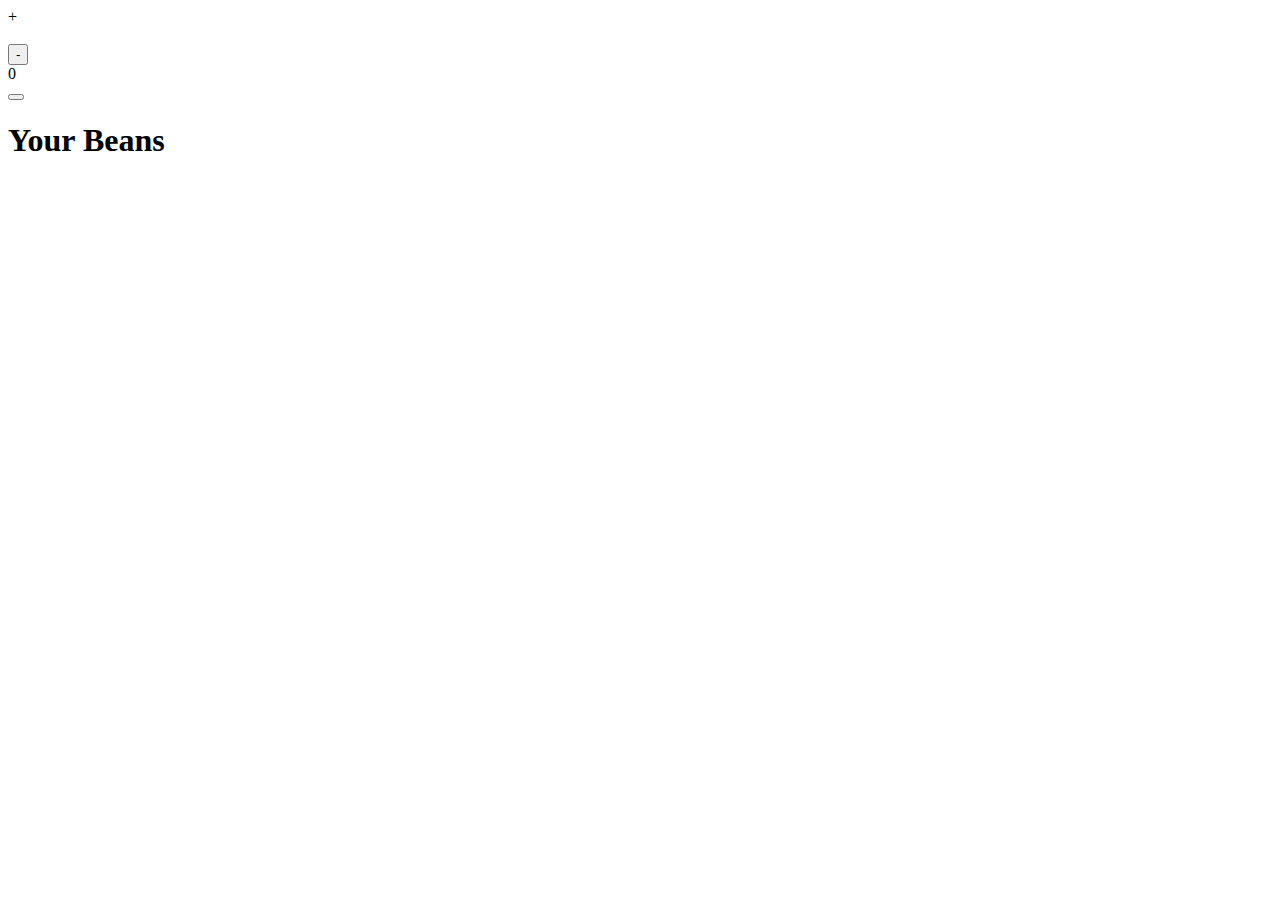
==== index.html @ d1da7e81 "Cart aside structure" ====
<!DOCTYPE html>
<html lang="en">

<head>
    <meta charset="UTF-8">
    <meta http-equiv="X-UA-Compatible" content="IE=edge">
    <meta name="viewport" content="width=device-width, initial-scale=1.0">
    <title>Specialty Coffee Bags</title>
</head>

<main>
    <div class="bags">
        <div class="bag-item">
            <a>
                <div class="item-img"></div>
                <div class="add-item">+</div>
            </a>
            <div class="bag-item--price"></div>
            <div class="bag-item--name"></div>
        </div>

        <!--cart-->

        <div class="cart--item">
            <img src="" />
            <div class="cart-item--name"></div>
            <div class="cart-item-qtt">
                <button class="cart-item-qttminus">-</button>
                <div class="cart-qtt">0</div>
                <button class="cart-item-qttadd"></button>
            </div>
        </div>

    </div>
</main>

<aside>
    <div class="cart--place">
        <h1>Your Beans</h1>
        <div class="cart"></div>
    </div>
</aside>
<body>

</body>

</html>
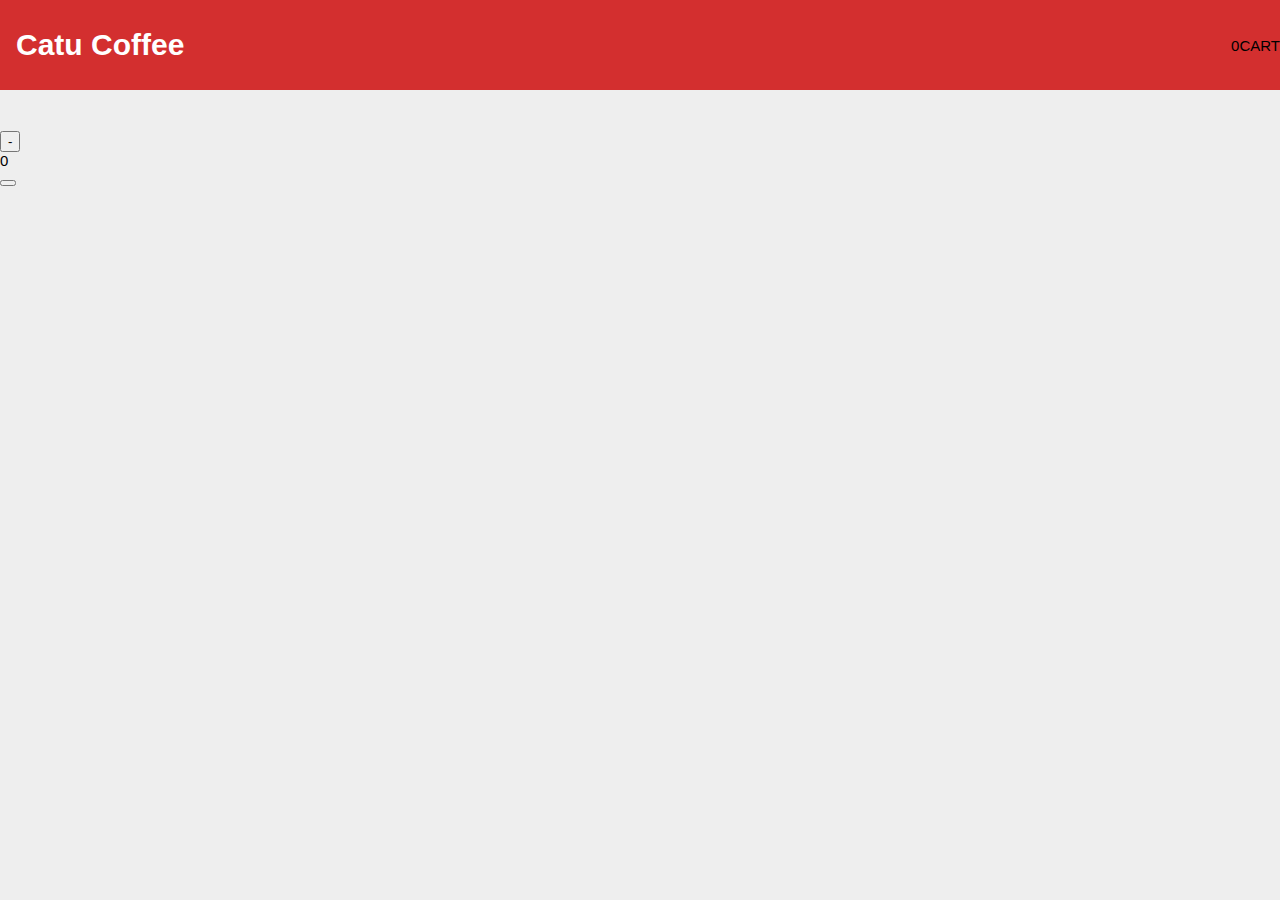
==== commit e0e4c26c: "JS functions and css files" ====
--- a/index.html
+++ b/index.html
@@ -6,18 +6,29 @@
     <meta http-equiv="X-UA-Compatible" content="IE=edge">
     <meta name="viewport" content="width=device-width, initial-scale=1.0">
     <title>Specialty Coffee Bags</title>
+    <link rel="stylesheet" href="CSS/style.css"/>
 </head>
 
-<main>
+<body>
+
     <div class="bags">
         <div class="bag-item">
-            <a>
-                <div class="item-img"></div>
+            <a href="">
+                <div class="item-img"><img src=""/></div>
                 <div class="add-item">+</div>
             </a>
-            <div class="bag-item--price"></div>
+            <div class="bag-item--price">$</div>
             <div class="bag-item--name"></div>
+            <div class="bag-item--notes"></div>
+
         </div>
+
+        <main>
+            <h2>Our Coffees</h2>
+
+            <div class="bag-area"></div>
+
+        </main>
 
         <!--cart-->
 
@@ -32,16 +43,22 @@
         </div>
 
     </div>
-</main>
 
-<aside>
-    <div class="cart--place">
-        <h1>Your Beans</h1>
-        <div class="cart"></div>
-    </div>
-</aside>
-<body>
+    <header>
+        <h1>Catu Coffee</h1>
+        <div class="main-menu"><span>0</span>CART</div>
+    </header>
+
+
+    <aside>
+        <div class="cart--place">
+            <h1>Your Beans</h1>
+            <div class="cart"></div>
+        </div>
+    </aside>
+
+<script src="coffeeBags.js"></script>
+<script src="js/script.js"></script>
 
 </body>
-
 </html>--- a/CSS/style.css
+++ b/CSS/style.css
@@ -0,0 +1,30 @@
+
+* {
+    box-sizing: border-box;
+}
+
+body {
+    background-color:#EEE;
+    font-family:sans-serif;
+    font-size:15px;
+    display:flex;
+    margin:0;
+    min-height:100vh;
+}
+
+header {
+    position: fixed;
+    left:0;
+    top:0;
+    right:0;
+    height:90px;
+    background-color:#d32f2f;
+    display:flex; 
+    justify-content:space-between;
+    align-items: center;
+}
+
+header h1 {
+    margin-left: 1rem;
+    color: #fff;
+}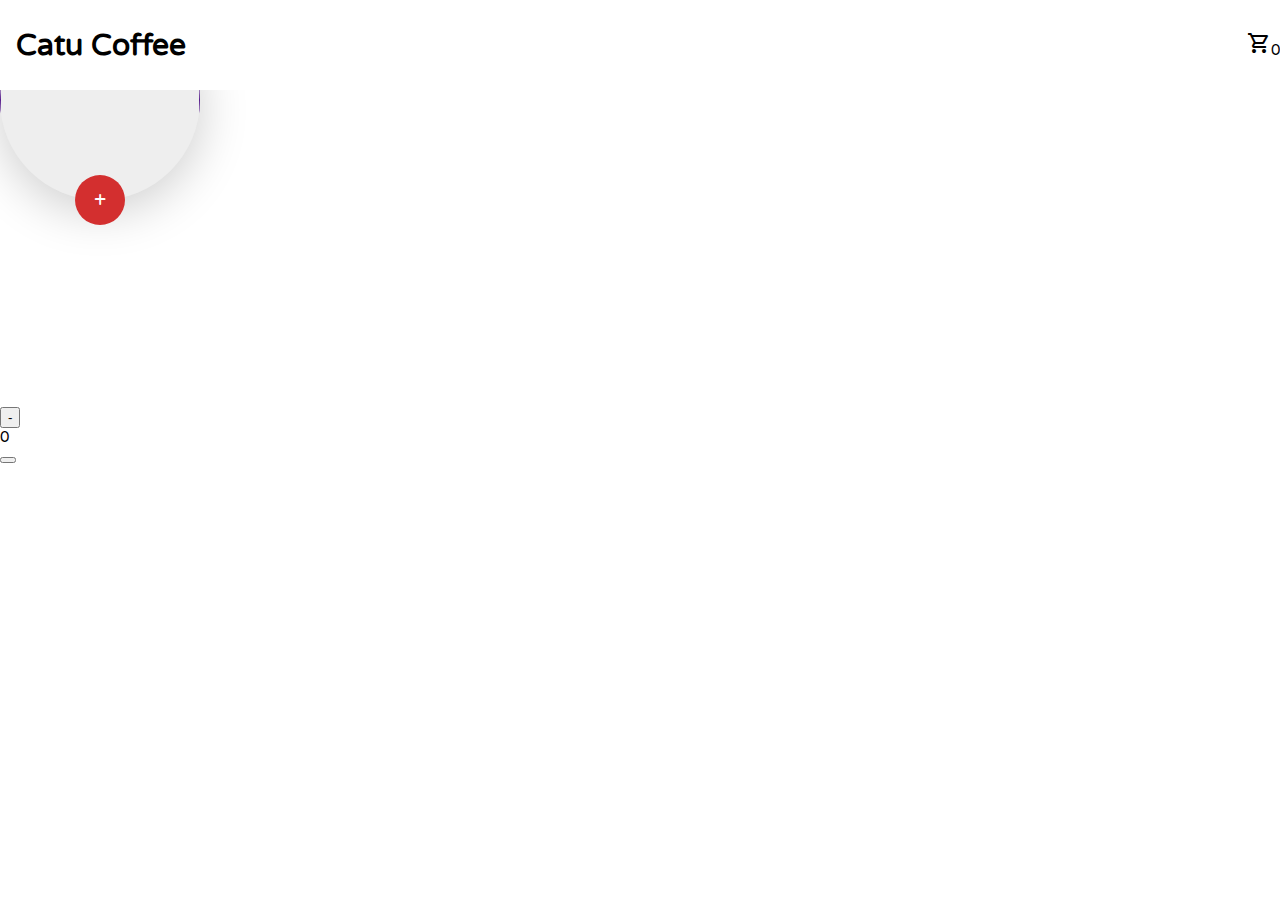
==== commit 84102dac: "css updates" ====
--- a/index.html
+++ b/index.html
@@ -7,6 +7,7 @@
     <meta name="viewport" content="width=device-width, initial-scale=1.0">
     <title>Specialty Coffee Bags</title>
     <link rel="stylesheet" href="CSS/style.css"/>
+    <link rel="stylesheet" href="https://fonts.googleapis.com/css2?family=Material+Symbols+Outlined:opsz,wght,FILL,GRAD@48,400,0,0" />
 </head>
 
 <body>
@@ -17,7 +18,7 @@
                 <div class="item-img"><img src=""/></div>
                 <div class="add-item">+</div>
             </a>
-            <div class="bag-item--price">$</div>
+            <div class="bag-item--price"></div>
             <div class="bag-item--name"></div>
             <div class="bag-item--notes"></div>
 
@@ -46,13 +47,15 @@
 
     <header>
         <h1>Catu Coffee</h1>
-        <div class="main-menu"><span>0</span>CART</div>
+        <div class="main-menu"><span class="material-symbols-outlined">
+            shopping_cart
+            </span>0</div>
     </header>
 
 
     <aside>
         <div class="cart--place">
-            <h1>Your Beans</h1>
+            <h1>Our Beans</h1>
             <div class="cart"></div>
         </div>
     </aside>
--- a/CSS/style.css
+++ b/CSS/style.css
@@ -1,16 +1,25 @@
+@import url('https://fonts.googleapis.com/css2?family=Varela+Round&display=swap');
+
 
 * {
     box-sizing: border-box;
 }
 
 body {
-    background-color:#EEE;
-    font-family:sans-serif;
+    
+    background: rgb(255,255,255);
+    background: linear-gradient(0deg, rgba(255,255,255,1) 90%, rgba(157,157,157,1) 94%, rgba(1,1,1,1) 98%); 
+    font-family: 'Varela Round', sans-serif;
     font-size:15px;
     display:flex;
     margin:0;
     min-height:100vh;
+
 }
+
+/* .bags {
+    display:none;
+} */
 
 header {
     position: fixed;
@@ -18,7 +27,7 @@
     top:0;
     right:0;
     height:90px;
-    background-color:#d32f2f;
+    background-color:white;
     display:flex; 
     justify-content:space-between;
     align-items: center;
@@ -26,5 +35,94 @@
 
 header h1 {
     margin-left: 1rem;
-    color: #fff;
+    color:black;
+
+    
+}
+
+.bag-area {
+    display:grid;
+    grid-template-columns: repeat(3, 1fr);
+}
+
+.bag-item{
+    text-align: center;
+    max-width:250px;
+    margin:0 auto 50px auto;
+
+    
+    
+}
+
+.bag-item a{
+    display:flex;
+    flex-direction: column;
+    align-items:center;
+    text-decoration: none;
+}
+
+.item-img{
+    width:200px;
+    height:200px;
+    background-color:#EEE;
+    border-radius:100px;
+    box-shadow:0px 10px 50px rgba(0, 0, 0, 0.2);
+}
+
+.item-img img{
+    width:50%;
+    height:auto;
+    border-radius:100px;
+    width:200px;
+    height:200px;
+
+}
+
+
+h2{
+    color:white;
+    text-align:center
+}
+
+main {
+    flex:1;
+    padding:20px;
+    margin-top:60px;
+}
+
+.add-item {
+    width:50px;
+    height:50px;
+    line-height:50px;
+    border-radius:25px;
+    background-color:#d32f2f;
+    text-align:center;
+    color:#FFF;
+    font-size:22px;
+    cursor:pointer;
+    margin-top:-25px;
+    transition:all ease .2s;
+}
+
+.bag-item a:hover .add-item {
+    background-color:#b71c1c;
+}
+
+.bag-item--price {
+    font-size:15px;
+    color:#333;
+    margin-top:5px;
+}
+
+.bag-item--name {
+    font-size:20px;
+    font-weight: bold;
+    color:#000;
+    margin-top:5px;
+}
+
+.bag-item--note {
+    font-size:13px;
+    color:#555;
+    margin-top:10px;
 }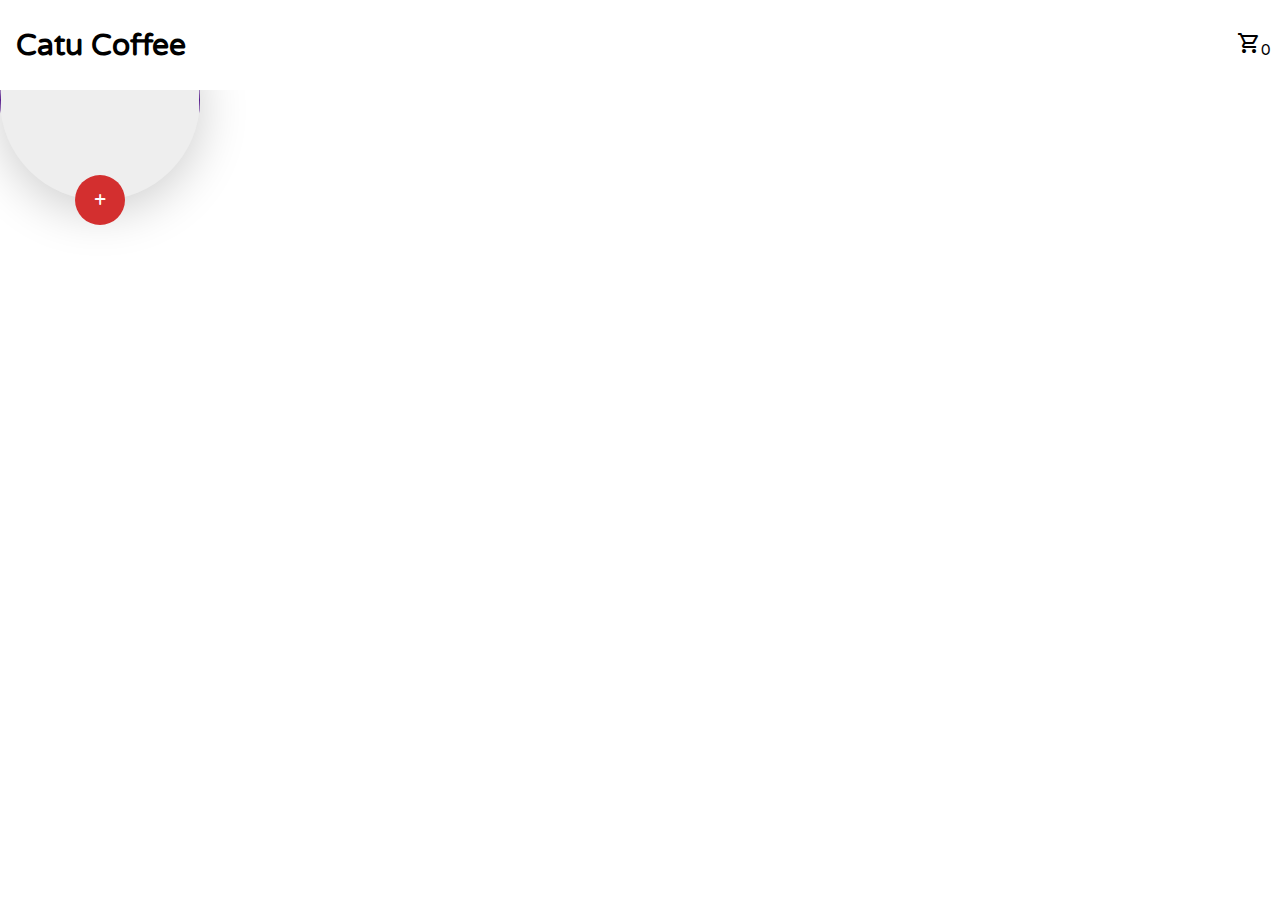
==== commit 036d2284: "style and tags updates" ====
--- a/index.html
+++ b/index.html
@@ -33,7 +33,7 @@
 
         <!--cart-->
 
-        <div class="cart--item">
+        <!-- <div class="cart--item">
             <img src="" />
             <div class="cart-item--name"></div>
             <div class="cart-item-qtt">
@@ -43,7 +43,7 @@
             </div>
         </div>
 
-    </div>
+    </div> -->
 
     <header>
         <h1>Catu Coffee</h1>
@@ -53,12 +53,12 @@
     </header>
 
 
-    <aside>
+    <!-- <aside>
         <div class="cart--place">
             <h1>Our Beans</h1>
             <div class="cart"></div>
         </div>
-    </aside>
+    </aside> -->
 
 <script src="coffeeBags.js"></script>
 <script src="js/script.js"></script>
--- a/CSS/style.css
+++ b/CSS/style.css
@@ -22,7 +22,7 @@
 } */
 
 header {
-    position: fixed;
+    position: absolute;
     left:0;
     top:0;
     right:0;
@@ -40,6 +40,10 @@
     
 }
 
+.main-menu{
+
+    margin-right:10px;
+}
 .bag-area {
     display:grid;
     grid-template-columns: repeat(3, 1fr);
@@ -49,6 +53,7 @@
     text-align: center;
     max-width:250px;
     margin:0 auto 50px auto;
+    
 
     
     
@@ -90,6 +95,7 @@
     margin-top:60px;
 }
 
+
 .add-item {
     width:50px;
     height:50px;
@@ -125,4 +131,12 @@
     font-size:13px;
     color:#555;
     margin-top:10px;
+}
+
+aside {
+    background-color:#ffcdd2;
+    width:0vw;
+    font-family:'Hepta Slab', Helvetica, Arial;
+    transition:all ease .2s;
+    overflow-x:hidden;
 }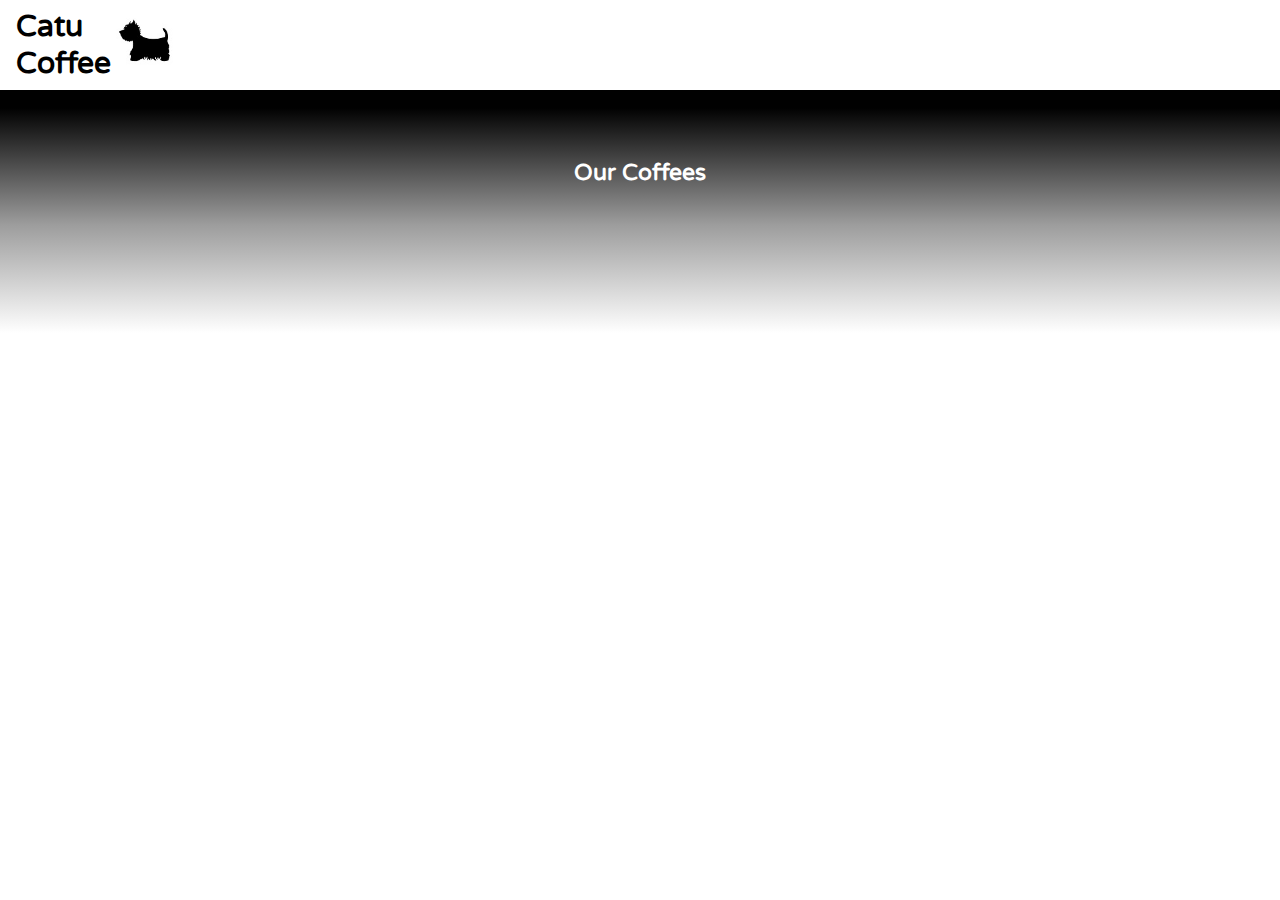
==== commit 2fdd7405: "new improvements and functions" ====
--- a/index.html
+++ b/index.html
@@ -13,6 +13,7 @@
 <body>
 
     <div class="bags">
+
         <div class="bag-item">
             <a href="">
                 <div class="item-img"><img src=""/></div>
@@ -24,16 +25,11 @@
 
         </div>
 
-        <main>
-            <h2>Our Coffees</h2>
-
-            <div class="bag-area"></div>
-
-        </main>
+       
 
         <!--cart-->
 
-        <!-- <div class="cart--item">
+        <div class="cart--item">
             <img src="" />
             <div class="cart-item--name"></div>
             <div class="cart-item-qtt">
@@ -43,22 +39,63 @@
             </div>
         </div>
 
-    </div> -->
+    </div> 
 
     <header>
-        <h1>Catu Coffee</h1>
-        <div class="main-menu"><span class="material-symbols-outlined">
-            shopping_cart
-            </span>0</div>
+        <h1>Catu Coffee
+        </h1>
+        <img src="/Images/catulogo.jpg">
+        <div class="main-menu"><span>
+            0
+            </span>🛒</div>
     </header>
 
+    <main>
+        <h2>Our Coffees</h2>
 
-    <!-- <aside>
+        <div class="bag-area"></div>
+
+    </main>
+
+    <aside>
         <div class="cart--place">
             <h1>Our Beans</h1>
             <div class="cart"></div>
         </div>
-    </aside> -->
+    </aside>
+
+    <div class="">
+
+    </div>
+
+
+    <div class="modalWindow">
+        <div class="windowBody">
+            <div class="imgBag">
+                <img src="" />
+            </div>
+            <div class="bagInfo">
+                <h1>--</h1>
+                <div class="bagInfo--notes">--</div>
+    
+                <div class="bagInfo--pricearea">
+                    <div class="bagInfo--sector">Price</div>
+                    <div class="bagInfo--price">
+                        <div class="bagInfo--actualPrice">$ --</div>
+                        <div class="bagInfo--qtarea">
+                            <button class="bagInfo--qttminus">-</button>
+                            <div class="bagInfo--qt">1</div>
+                            <button class="bagInfo--qttadd">+</button>
+                        </div>
+                    </div>
+                </div>
+                <div class="bagInfo--addButton">Send to Cart</div>
+                <div class="bagInfo--cancelButton">Cancel</div>
+            </div>
+        </div>
+    </div>
+
+
 
 <script src="coffeeBags.js"></script>
 <script src="js/script.js"></script>
--- a/CSS/style.css
+++ b/CSS/style.css
@@ -8,7 +8,7 @@
 body {
     
     background: rgb(255,255,255);
-    background: linear-gradient(0deg, rgba(255,255,255,1) 90%, rgba(157,157,157,1) 94%, rgba(1,1,1,1) 98%); 
+    background: linear-gradient(0deg, rgba(255,255,255,1) 63%, rgba(157,157,157,1) 75%, rgba(1,1,1,1) 88%); 
     font-family: 'Varela Round', sans-serif;
     font-size:15px;
     display:flex;
@@ -17,9 +17,9 @@
 
 }
 
-/* .bags {
+.bags {
     display:none;
-} */
+}
 
 header {
     position: absolute;
@@ -36,6 +36,17 @@
 header h1 {
     margin-left: 1rem;
     color:black;
+    align-items: center;
+    
+
+
+    
+}
+
+header img{
+    height: 4rem;
+    margin-right:95rem;
+    margin-bottom:10px;
 
     
 }
@@ -53,8 +64,7 @@
     text-align: center;
     max-width:250px;
     margin:0 auto 50px auto;
-    
-
+    padding:20px;
     
     
 }
@@ -70,14 +80,14 @@
     width:200px;
     height:200px;
     background-color:#EEE;
-    border-radius:100px;
+    border-radius:50px;
     box-shadow:0px 10px 50px rgba(0, 0, 0, 0.2);
 }
 
 .item-img img{
     width:50%;
     height:auto;
-    border-radius:100px;
+    border-radius:50px;
     width:200px;
     height:200px;
 
@@ -91,7 +101,7 @@
 
 main {
     flex:1;
-    padding:20px;
+    padding:80px;
     margin-top:60px;
 }
 
@@ -133,10 +143,125 @@
     margin-top:10px;
 }
 
+
+
 aside {
     background-color:#ffcdd2;
     width:0vw;
-    font-family:'Hepta Slab', Helvetica, Arial;
+    font-family:'Varela Round', sans-serif;
     transition:all ease .2s;
     overflow-x:hidden;
-}+}
+
+.main-menu{
+    background-color:#D3D3D3;
+    margin-right: 15px;
+    font-size: 26px;
+    padding: 5px 20px;
+    border-radius: 5px;
+    cursor: pointer;
+}
+
+.modalWindow {
+    position:fixed;
+    left:0;
+    top:0;
+    bottom:0;
+    right:0;
+    background-color:rgba(255, 255, 255, 0.5);
+    display:none;
+    transition: all ease .5s;
+    justify-content: center;
+    align-items: center;
+    overflow-y:auto;
+}
+
+/* <!--/modalWindow--> */
+
+.windowBody {
+    width:900px;
+    background-color:#FFF;
+    border-radius:10px;
+    box-shadow:0px 0px 15px #999;
+    display:flex;
+    margin:20px 0px;
+}
+
+.bagInfo {
+    flex:1;
+    font-family:'Varela Round', sans-serif;
+    margin:70px;
+}
+
+.pizzaInfo h1 {
+    margin-top:50px;
+}
+
+.imgBag{
+    flex:1;
+    display:flex;
+    justify-content: center;
+    align-items: center;
+}
+
+.imgBag img{
+    height:350px;
+    width:auto;
+    margin:20px;
+    border-radius:10px;
+}
+
+
+.bagInfo--qtarea button {
+    border:0;
+    background-color:transparent;
+    font-size:17px;
+    outline:0;
+    cursor:pointer;
+    padding:0px 10px;
+    color:#333;
+}
+
+.bagInfo--qtarea {
+    display:inline-flex;
+    background-color:#EEE;
+    border-radius:10px;
+    height:30px;
+    align-items: center;
+
+    
+}
+
+.bagInfo--addButton {
+    margin-top:30px;
+    padding:20px 30px;
+    border-radius:20px;
+    background-color:#FF5733 ;
+    color:#FFF;
+    display:inline-block;
+    cursor:pointer;
+    margin-right:30px;
+}
+
+.bagInfo--addButton:hover {
+    background-color:#FFBD33;
+}
+
+.bagInfo--cancelButton {
+    display:inline-block;
+    cursor:pointer;
+}
+
+.bagInfo--actualPrice {
+    font-size:2rem;
+}
+
+.bagInfo--sector{
+    color:#CCC;
+    text-transform: uppercase;
+    font-size:14px;
+    margin-top:30px;
+    margin-bottom:10px;
+    
+}
+
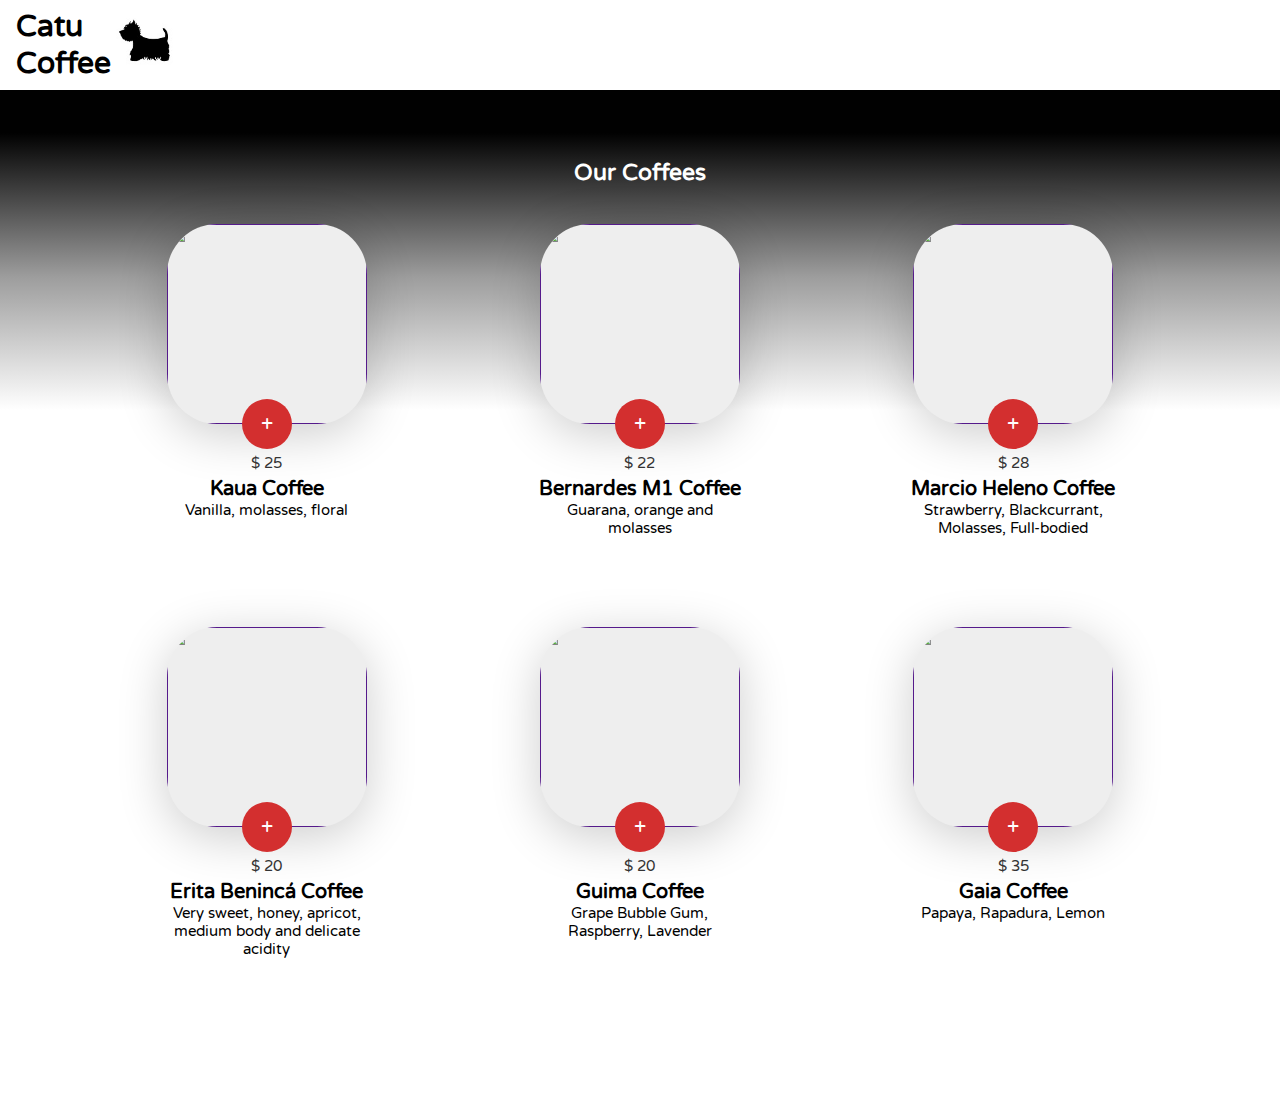
==== commit 0705e284: "new setup" ====
--- a/index.html
+++ b/index.html
@@ -6,7 +6,7 @@
     <meta http-equiv="X-UA-Compatible" content="IE=edge">
     <meta name="viewport" content="width=device-width, initial-scale=1.0">
     <title>Specialty Coffee Bags</title>
-    <link rel="stylesheet" href="CSS/style.css"/>
+    <link rel="stylesheet" href="./Shopping-cart/assets/CSS/style.css"/>
     <link rel="stylesheet" href="https://fonts.googleapis.com/css2?family=Material+Symbols+Outlined:opsz,wght,FILL,GRAD@48,400,0,0" />
 </head>
 
@@ -35,16 +35,16 @@
             <div class="cart-item-qtt">
                 <button class="cart-item-qttminus">-</button>
                 <div class="cart-qtt">0</div>
-                <button class="cart-item-qttadd"></button>
+                <button class="cart-item-qttadd">+</button>
             </div>
         </div>
-
+        <!--cart-->
     </div> 
 
     <header>
         <h1>Catu Coffee
         </h1>
-        <img src="/Images/catulogo.jpg">
+        <img src="./Shopping-cart/assets/Images/catulogo.jpg">
         <div class="main-menu"><span>
             0
             </span>🛒</div>
@@ -59,8 +59,16 @@
 
     <aside>
         <div class="cart--place">
-            <h1>Our Beans</h1>
+            <h1>Your Beans</h1>
             <div class="cart"></div>
+            <div class="cart--details">
+                <div class="cart--totalitem total big">
+                    <span>TOTAL</span>
+                    <span>$ --</span>
+                </div>
+               
+                <div class="cart--checkout">CHECKOUT</div>
+            </div>
         </div>
     </aside>
 
@@ -84,7 +92,7 @@
                         <div class="bagInfo--actualPrice">$ --</div>
                         <div class="bagInfo--qtarea">
                             <button class="bagInfo--qttminus">-</button>
-                            <div class="bagInfo--qt">1</div>
+                            <div class="bagInfo--qt"></div>
                             <button class="bagInfo--qttadd">+</button>
                         </div>
                     </div>
@@ -97,8 +105,8 @@
 
 
 
-<script src="coffeeBags.js"></script>
-<script src="js/script.js"></script>
+<script src="./Shopping-cart/assets/JS/coffeeBags.js"></script>
+<script src="./Shopping-cart/assets/JS/script.js"></script>
 
 </body>
 </html>--- a/Shopping-cart/assets/CSS/style.css
+++ b/Shopping-cart/assets/CSS/style.css
@@ -0,0 +1,362 @@
+@import url('https://fonts.googleapis.com/css2?family=Varela+Round&display=swap');
+
+
+* {
+    box-sizing: border-box;
+}
+
+body {
+    
+    background: rgb(255,255,255);
+    background: linear-gradient(0deg, rgba(255,255,255,1) 63%, rgba(157,157,157,1) 75%, rgba(1,1,1,1) 88%); 
+    font-family: 'Varela Round', sans-serif;
+    font-size:15px;
+    display:flex;
+    margin:0;
+    min-height:100vh;
+
+}
+
+.bags {
+    display:none;
+}
+
+header {
+    position: absolute;
+    left:0;
+    top:0;
+    right:0;
+    height:90px;
+    background-color:white;
+    display:flex; 
+    justify-content:space-between;
+    align-items: center;
+}
+
+header h1 {
+    margin-left: 1rem;
+    color:black;
+    align-items: center;
+    
+
+
+    
+}
+
+header img{
+    height: 4rem;
+    margin-right:95rem;
+    margin-bottom:10px;
+
+    
+}
+
+.main-menu{
+
+    margin-right:10px;
+}
+.bag-area {
+    display:grid;
+    grid-template-columns: repeat(3, 1fr);
+}
+
+.bag-item{
+    text-align: center;
+    max-width:250px;
+    margin:0 auto 50px auto;
+    padding:20px;
+    
+    
+}
+
+.bag-item a{
+    display:flex;
+    flex-direction: column;
+    align-items:center;
+    text-decoration: none;
+}
+
+.item-img{
+    width:200px;
+    height:200px;
+    background-color:#EEE;
+    border-radius:50px;
+    box-shadow:0px 10px 50px rgba(0, 0, 0, 0.2);
+}
+
+.item-img img{
+    width:50%;
+    height:auto;
+    border-radius:50px;
+    width:200px;
+    height:200px;
+
+}
+
+
+h2{
+    color:white;
+    text-align:center
+}
+
+main {
+    flex:1;
+    padding:80px;
+    margin-top:60px;
+}
+
+
+.add-item {
+    width:50px;
+    height:50px;
+    line-height:50px;
+    border-radius:25px;
+    background-color:#d32f2f;
+    text-align:center;
+    color:#FFF;
+    font-size:22px;
+    cursor:pointer;
+    margin-top:-25px;
+    transition:all ease .2s;
+}
+
+.bag-item a:hover .add-item {
+    background-color:#b71c1c;
+}
+
+.bag-item--price {
+    font-size:15px;
+    color:#333;
+    margin-top:5px;
+}
+
+.bag-item--name {
+    font-size:20px;
+    font-weight: bold;
+    color:#000;
+    margin-top:5px;
+}
+
+.bag-item--note {
+    font-size:13px;
+    color:#555;
+    margin-top:10px;
+}
+
+
+
+aside {
+    margin-top:50px;
+    background-color:#333333;
+    width:0vw;
+    transition:all ease .2s;
+    overflow-x:hidden;
+}
+
+aside.show {
+    width:30vw;
+}
+.cart--place {
+    margin-top: 30px; 
+    padding:20px;
+}
+
+.cart--place h1 {
+    display: relative;
+}
+.cart {
+    margin-bottom:20px;
+}
+
+.cart--item {
+    display:flex;
+    align-items:center;
+    margin:10px 0;
+}
+
+.cart--item img {
+    width:60px;
+    height:60px;
+    margin-right:20px;
+    border-radius:15px;
+}
+
+.cart-item--name {
+    flex:1;
+}
+
+.cart-item-qtt {
+    display:inline-flex;
+    background-color:#EEE;
+    border-radius:10px;
+    height:30px;
+    
+}
+
+.cart-item-qtt button {
+    border:0;
+    background-color:transparent;
+    font-size:17px;
+    outline:0;
+    cursor:pointer;
+    padding:0px 10px;
+    color:#333;
+}
+
+.cart-qtt {
+    line-height: 30px;
+    font-size: 12px;
+    font-weight: bold;
+    padding: 0px 5px;
+    color:#000;
+}
+
+.cart--totalitem {
+    padding:15px 0;
+    border-top:1px solid #d32f2f;
+    color:#315970;
+    display:flex;
+    justify-content: space-between;
+    font-size:15px;
+}
+
+.cart--totalitem span:first-child {
+    font-weight: bold;
+}
+
+.cart--totalitem.big {
+    font-size:20px;
+    color:#000;
+    font-weight: bold;
+}
+
+.cart--checkout {
+    padding:20px 30px;
+    border-radius:20px;
+    background-color:#48d05f;
+    color:#FFF;
+    cursor:pointer;
+    text-align:center;
+    margin-top:20px;
+    border:2px solid #63f77c;
+    transition: all ease .2s;
+}
+
+.cart--checkout:hover {
+    background-color:#35af4a;
+}
+
+.main-menu{
+    background-color:#D3D3D3;
+    margin-right: 15px;
+    font-size: 26px;
+    padding: 5px 20px;
+    border-radius: 5px;
+    cursor: pointer;
+}
+
+.modalWindow {
+    position:fixed;
+    left:0;
+    top:0;
+    bottom:0;
+    right:0;
+    background-color:rgba(255, 255, 255, 0.5);
+    display:none;
+    transition: all ease .5s;
+    justify-content: center;
+    align-items: center;
+    overflow-y:auto;
+}
+
+/* <!--/modalWindow--> */
+
+.windowBody {
+    width:900px;
+    background-color:#FFF;
+    border-radius:10px;
+    box-shadow:0px 0px 15px #999;
+    display:flex;
+    margin:20px 0px;
+}
+
+.bagInfo {
+    flex:1;
+    font-family:'Varela Round', sans-serif;
+    margin:70px;
+}
+
+.pizzaInfo h1 {
+    margin-top:50px;
+}
+
+.imgBag{
+    flex:1;
+    display:flex;
+    justify-content: center;
+    align-items: center;
+}
+
+.imgBag img{
+    height:350px;
+    width:auto;
+    margin:20px;
+    border-radius:10px;
+}
+
+
+.bagInfo--qtarea button {
+    border:0;
+    background-color:transparent;
+    font-size:17px;
+    outline:0;
+    cursor:pointer;
+    padding:0px 10px;
+    color:#333;
+}
+
+.bagInfo--qtarea {
+    display:inline-flex;
+    background-color:#EEE;
+    border-radius:10px;
+    height:30px;
+    align-items: center;
+
+    
+}
+
+.bagInfo--addButton {
+    margin-top:30px;
+    padding:20px 30px;
+    border-radius:20px;
+    background-color:#FF5733 ;
+    color:#FFF;
+    display:inline-block;
+    cursor:pointer;
+    margin-right:30px;
+}
+
+.bagInfo--addButton:hover {
+    background-color:#FFBD33;
+}
+
+.bagInfo--cancelButton {
+    display:inline-block;
+    cursor:pointer;
+}
+
+.bagInfo--actualPrice {
+    font-size:2rem;
+}
+
+.bagInfo--sector{
+    color:#CCC;
+    text-transform: uppercase;
+    font-size:14px;
+    margin-top:30px;
+    margin-bottom:10px;
+    
+}
+
+
+
